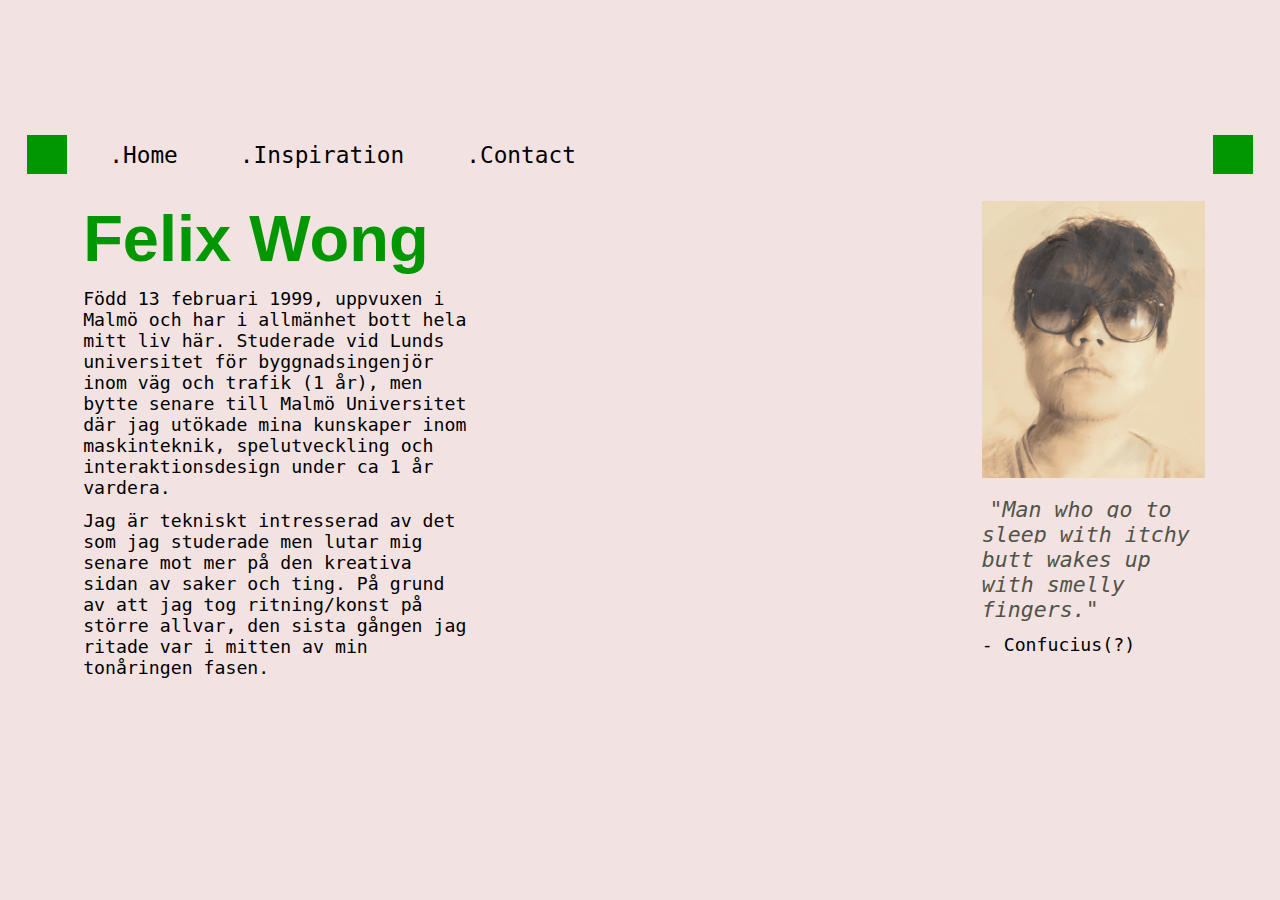
==== index.html @ 1e06be2f "Change route" ====
<!DOCTYPE html>
<html lang="en">

<head>
    <meta charset="UTF-8">
    <meta http-equiv="X-UA-Compatible" content="IE=edge">
    <meta name="viewport" content="width=device-width, initial-scale=1.0">
    <title>Home</title>
    <link rel="stylesheet" href="/css/style.css">
</head>

<body>
    <div class="kravet"></div>
    <header>
        <nav class="nav-list">
            <ul>
                <a href="/index.html"><span class="nav"></span>.Home</a>
                <a href="/html/inspiration.html"><span class="nav"></span>.Inspiration</a>
                <a href="/html/contact.html"><span class="nav"></span>.Contact</a>
            </ul>
        </nav>
    </header>

    <section class="home-info">

        <section class="home-info-subcontainer">
            <h1>Felix Wong</h1>
            <p>Född 13 februari 1999, uppvuxen i Malmö och har i allmänhet bott hela mitt liv här. Studerade vid Lunds
                universitet för
                byggnadsingenjör inom väg och trafik (1 år), men bytte senare till Malmö Universitet där jag utökade
                mina
                kunskaper
                inom maskinteknik, spelutveckling och interaktionsdesign under ca 1 år vardera.
            </p>
            <p>Jag är tekniskt intresserad av det som jag studerade men lutar mig senare mot mer på den kreativa sidan
                av
                saker och
                ting. På grund av att jag tog ritning/konst på större allvar, den sista gången jag ritade var i mitten
                av min
                tonåringen fasen.</p>
        </section>

        <section class="home-info-subcontainer">
            <img src="/images/me.png" alt="bild av mig själv" id="me-pic">
            <p id="home-quote"><i>"Man who go to sleep with itchy butt wakes up with smelly fingers."</i></p>
            <p id="home-quote">- Confucius(?)</p>
        </section>

    </section>
</body>

</html>
---- css/style.css ----
:root {
    --clr-background-: rgb(243, 226, 226);
    --clr-primary-: black;
    --clr-primary-italic-: rgb(82, 83, 72);
    --clr-accent-: rgb(1, 151, 1);

    --font-family-heading-: Arial, Helvetica, sans-serif;
    --font-family-primary-: monospace;
}

*,
*::before,
*::after {
    box-sizing: border-box;
}

* {
    padding: 0.3rem;
    margin: 0.3rem;
    background-color: var(--clr-background-);
    font-family: var(--font-family-primary-);
}

.kravet{
    margin-top: 100px;
}

section{
    margin: 0 4rem 0 4rem;
}

h1,
h2,
h3 {
    font-family: var(--font-family-heading-);
    color: var(--clr-accent-);
}

h1 {
    font-size: 5rem;
}

h2 {
    font-size: 3.5rem;
}

h3 {
    font-size: 2.75rem;
}

p {
    font-size: 1.4rem;
    max-width: 35%;
}

i{
    font-size: 1.66rem;
    color: var(--clr-primary-italic-);

}

ul{
    list-style: none;
}

a {
    font-size: 1.4rem;
    text-decoration: none;
}

li a:hover{
    color: var(--clr-accent-);
    background-color: var(--clr-primary-);
}

a:active{
    color: var(--clr-accent-);
    text-decoration: none;
}

a:link, a:visited{
    color: var(--clr-primary-);
    text-decoration: none;
}

.nav-list {
    background-color: var(--clr-accent-);
    padding: 0 20px;
}

.nav-list ul, .nav-list a {
    font-size: 1.75rem;
    display: flex;
    flex-basis: 2rem;
    /*Kravet*/
    margin: 0 20px 0 20px;
    padding: 0.25rem;
}

.nav-list ul :hover {
    color: var(--clr-background-);
    background-color: var(--clr-primary-);
}

.nav-list ul a :active {
    color: var(--clr-accent-);
}

.home-info {
    display: flex;
    margin: 0;
    flex-direction: row;
    justify-content: start;
}

.home-info-subcontainer p{
    max-width: 50%;
}

#me-pic{
    max-width: 100%;
}

#home-quote {
    max-width: 100%;
}

form {
    display: flex;
    flex-direction: column;
    align-items: baseline;
    margin: 0 4rem;
    padding: 0rem;
}

label, button{
    font-size: 1.4rem;
}

form button{
    margin-top: 1rem;
}
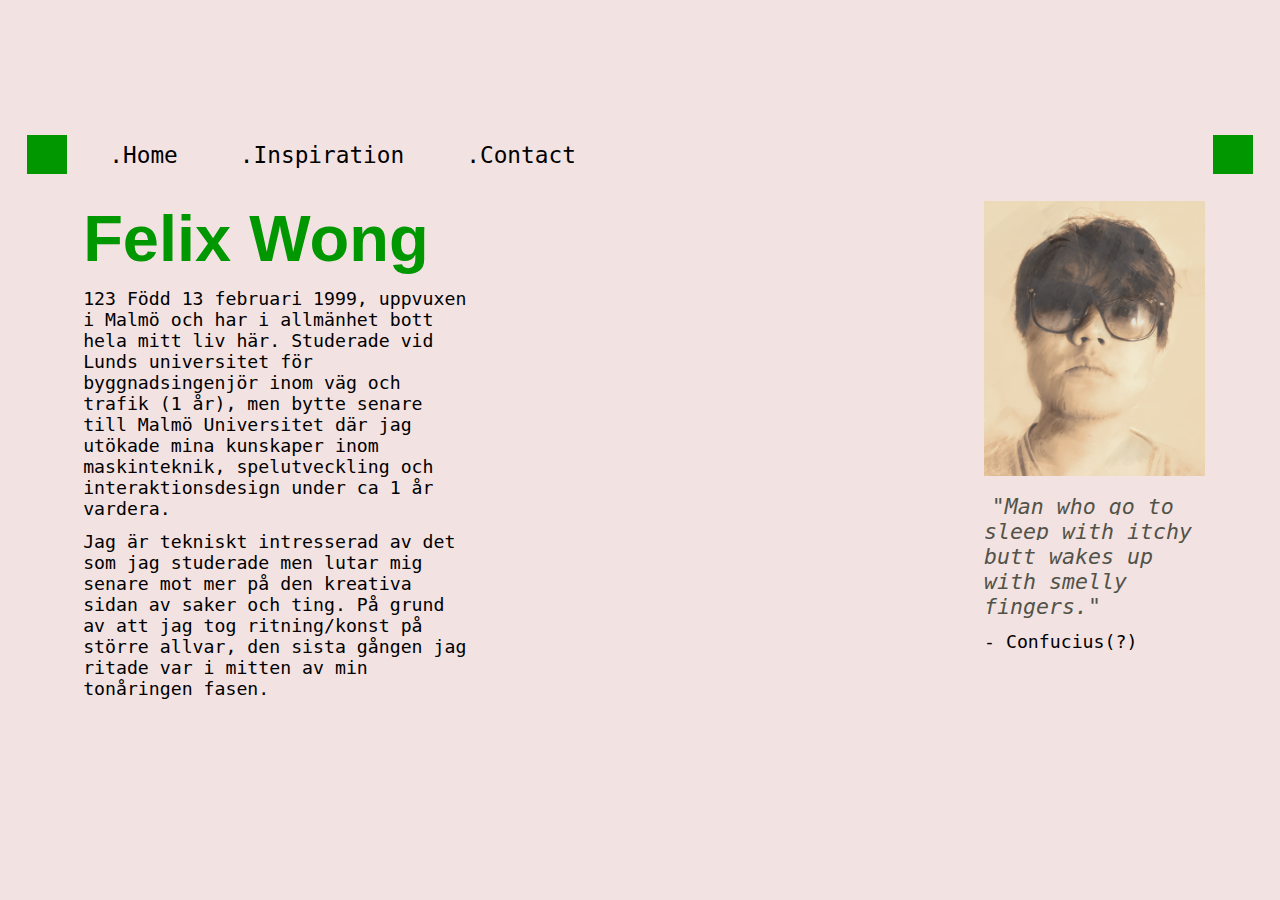
==== commit c28e56d0: "Changed p" ====
--- a/index.html
+++ b/index.html
@@ -6,7 +6,7 @@
     <meta http-equiv="X-UA-Compatible" content="IE=edge">
     <meta name="viewport" content="width=device-width, initial-scale=1.0">
     <title>Home</title>
-    <link rel="stylesheet" href="/css/style.css">
+    <link rel="stylesheet" href="./css/style.css">
 </head>
 
 <body>
@@ -14,9 +14,9 @@
     <header>
         <nav class="nav-list">
             <ul>
-                <a href="/index.html"><span class="nav"></span>.Home</a>
-                <a href="/html/inspiration.html"><span class="nav"></span>.Inspiration</a>
-                <a href="/html/contact.html"><span class="nav"></span>.Contact</a>
+                <a href="./index.html"><span class="nav"></span>.Home</a>
+                <a href="./html/inspiration.html"><span class="nav"></span>.Inspiration</a>
+                <a href="./html/contact.html"><span class="nav"></span>.Contact</a>
             </ul>
         </nav>
     </header>
@@ -25,7 +25,7 @@
 
         <section class="home-info-subcontainer">
             <h1>Felix Wong</h1>
-            <p>Född 13 februari 1999, uppvuxen i Malmö och har i allmänhet bott hela mitt liv här. Studerade vid Lunds
+            <p>123 Född 13 februari 1999, uppvuxen i Malmö och har i allmänhet bott hela mitt liv här. Studerade vid Lunds
                 universitet för
                 byggnadsingenjör inom väg och trafik (1 år), men bytte senare till Malmö Universitet där jag utökade
                 mina
@@ -41,7 +41,7 @@
         </section>
 
         <section class="home-info-subcontainer">
-            <img src="/images/me.png" alt="bild av mig själv" id="me-pic">
+            <img src="./images/me.png" alt="bild av mig själv" id="me-pic">
             <p id="home-quote"><i>"Man who go to sleep with itchy butt wakes up with smelly fingers."</i></p>
             <p id="home-quote">- Confucius(?)</p>
         </section>
